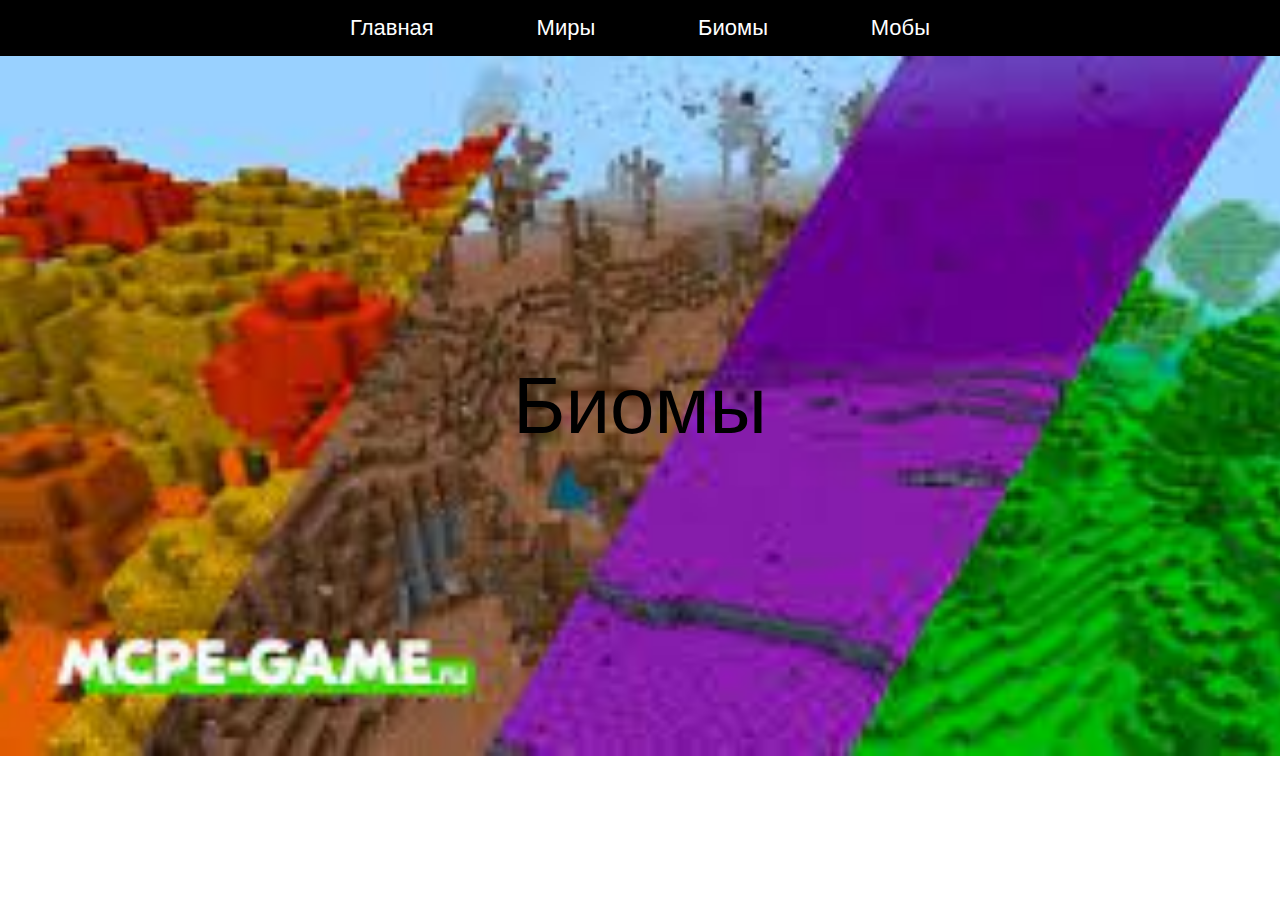
==== bioms.html @ 71b12657 "Second version" ====
<!DOCTYPE html>
<html lang="ru">
<head>
	<meta charset="UTF-8">
	<meta name="viewport" content="width=device-width, initial-scale=1.0">
	<title>MinrWiki Bioms</title>
	<link rel="stylesheet" href="bioms.css">
</head>
<body>
	<div class="hat">
		<a href="index.html">Главная</a>
		<a href="">Миры</a>
		<a href="bioms.html">Биомы</a>
		<a href="mobs.html">Мобы</a>
	</div>
	<div class="promo">
		<div class="promo_text">Биомы</div>
	</div>

	
		
</body>
</html>
---- bioms.css ----
*{
	margin: 0;
	font-family: sans-serif; 
}
.hat{
background: black;
display: flex;
justify-content: space-between;
padding: 15px 350px;
}
.hat a{
	color: white;
	font-size: 22px;
	text-decoration: none;
}
.hat a:hover{
	color: #00FFFF;
	text-decoration: underline;
}
.promo{
	height: 700px;
	background: url(bioms.jpg);
	background-size: cover;
	display: flex;
	justify-content: center;
	align-items: center;
}
.promo_text{
	font-size: 80px;
}
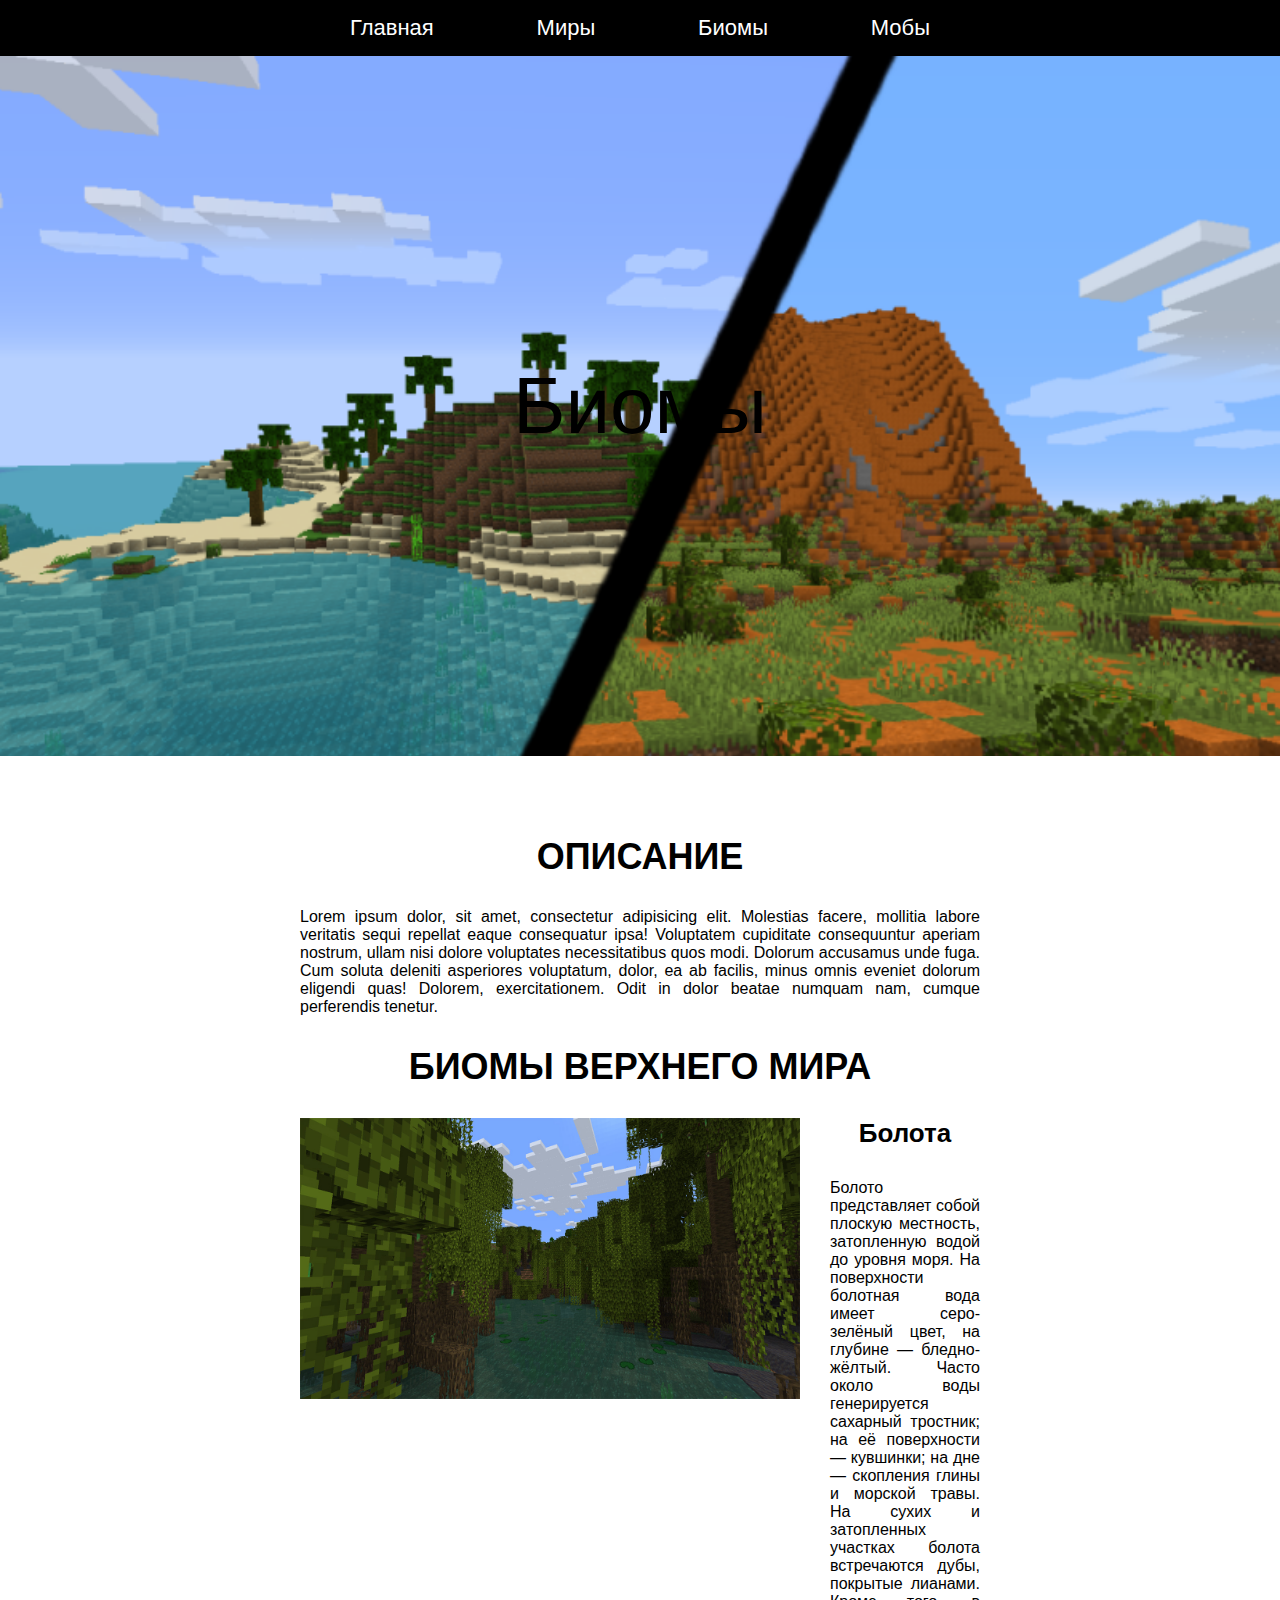
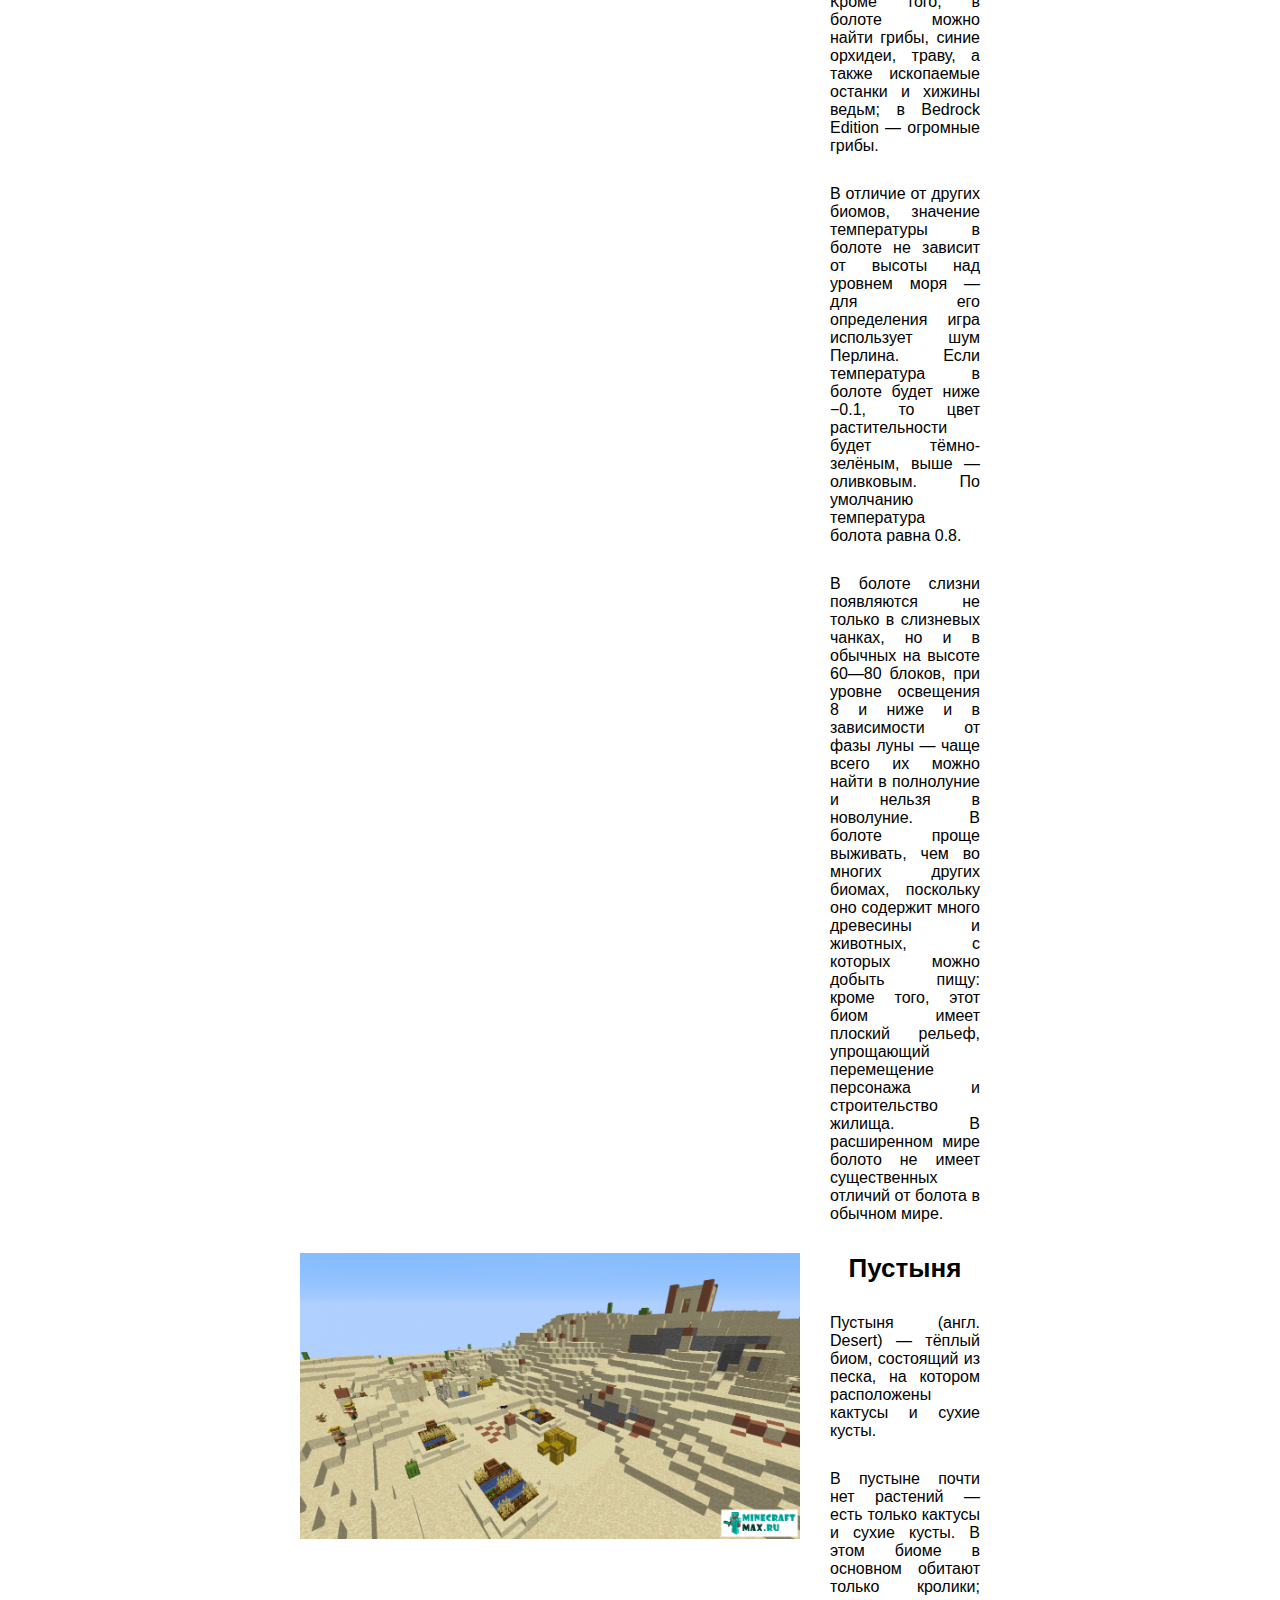
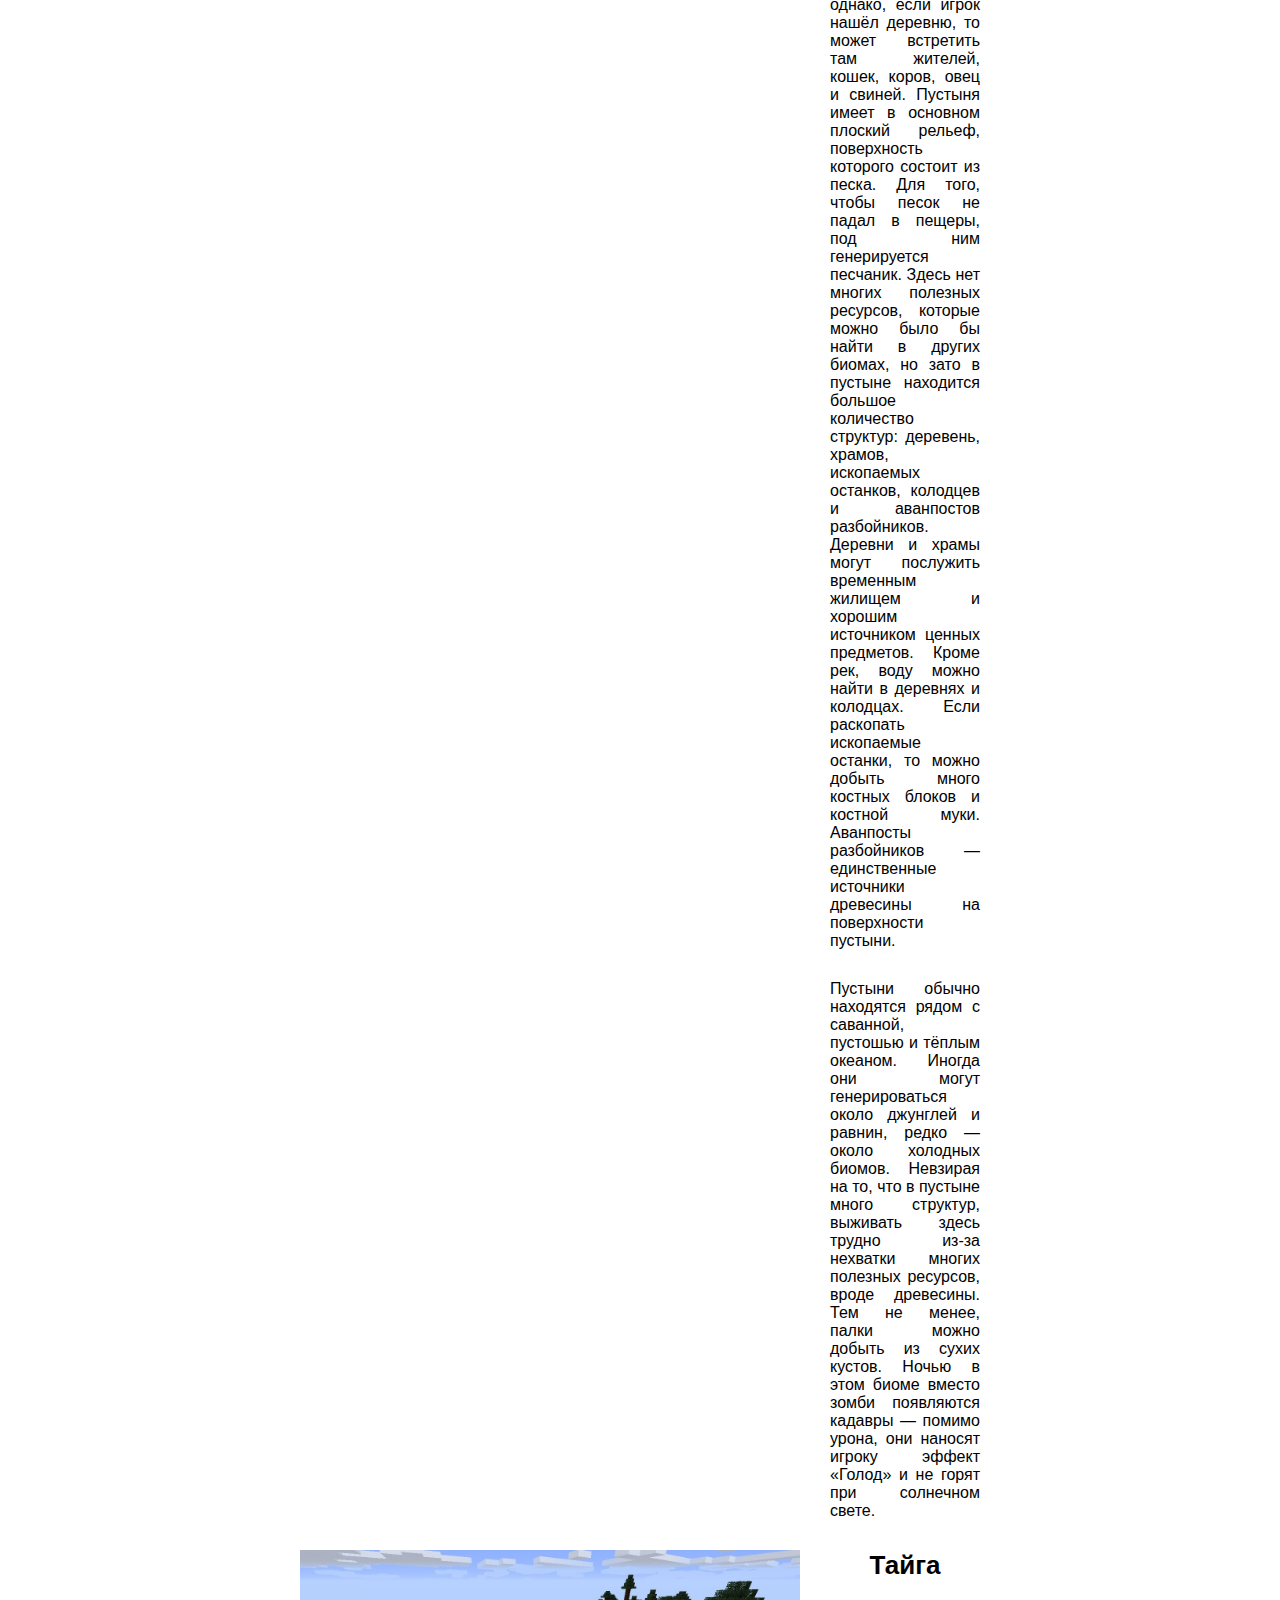
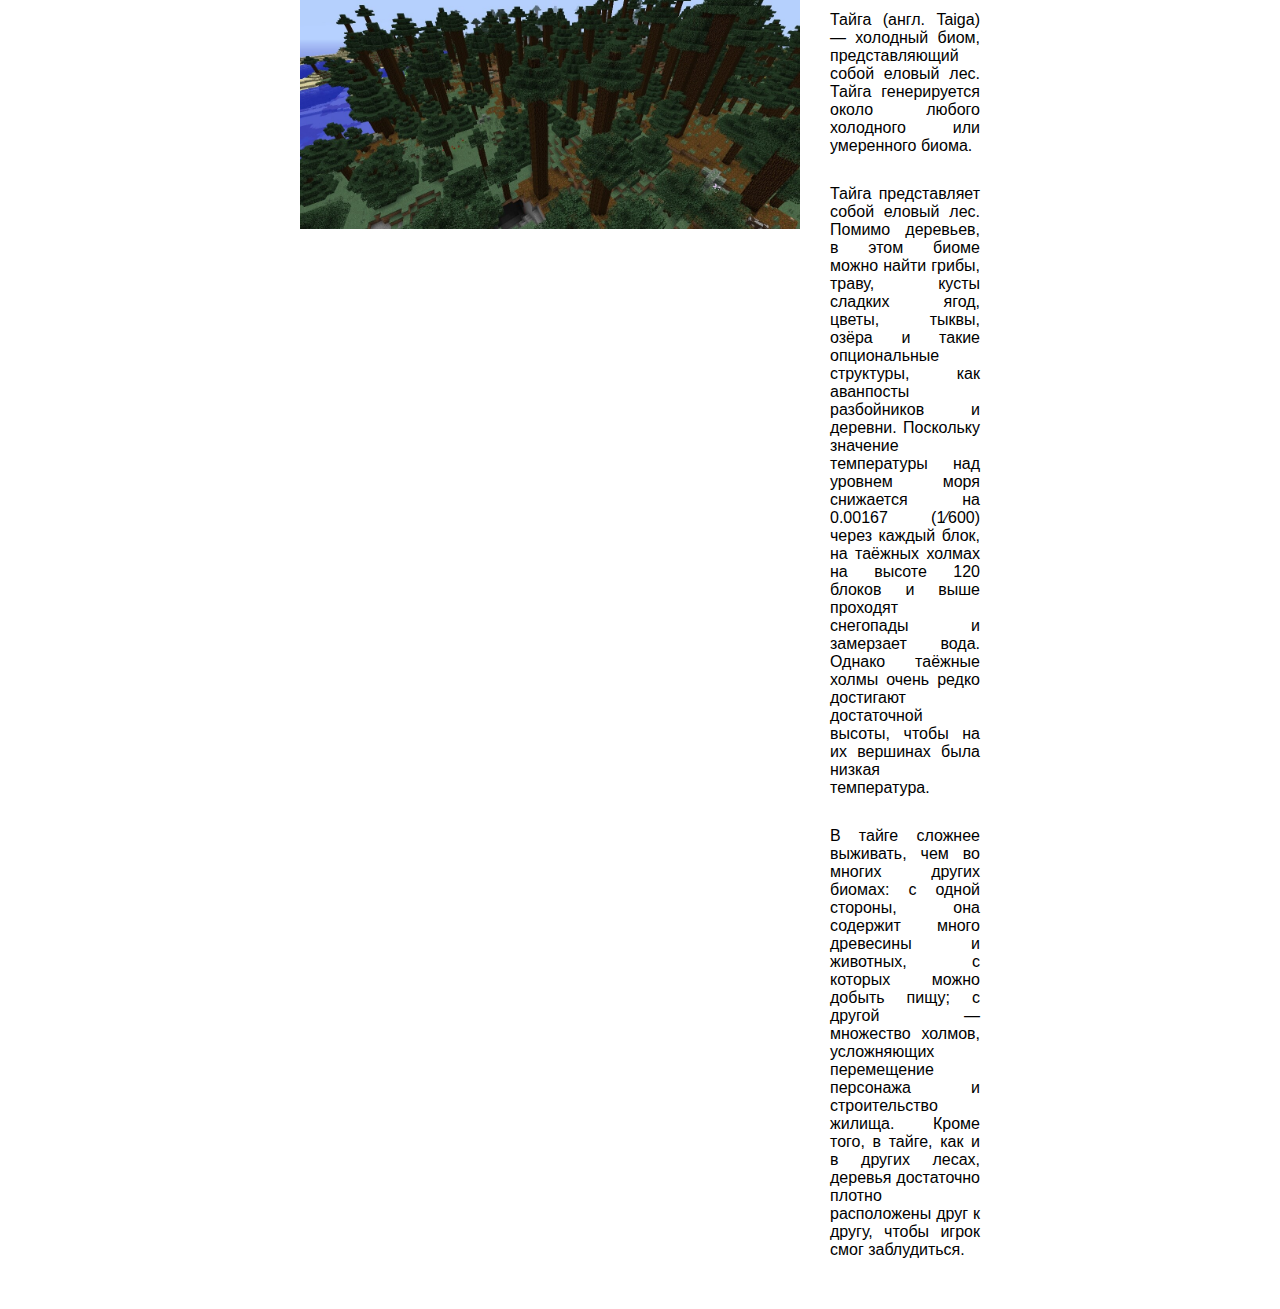
==== commit f2b53e95: "third" ====
--- a/bioms.html
+++ b/bioms.html
@@ -17,6 +17,62 @@
 		<div class="promo_text">Биомы</div>
 	</div>
 
+
+
+
+<div class="info">
+	<h2>Описание</h2>
+	<p>Lorem ipsum dolor, sit amet, consectetur adipisicing elit. Molestias facere, mollitia labore veritatis sequi repellat eaque consequatur ipsa! Voluptatem cupiditate consequuntur aperiam nostrum, ullam nisi dolore voluptates necessitatibus quos modi.
+	Dolorum accusamus unde fuga. Cum soluta deleniti asperiores voluptatum, dolor, ea ab facilis, minus omnis eveniet dolorum eligendi quas! Dolorem, exercitationem. Odit in dolor beatae numquam nam, cumque perferendis tenetur.</p>
+	<h2>Биомы верхнего мира</h2>
+		<div class="info_box">
+			<img src="swamp.jpg" alt="">
+			<div class="info_box_text">
+				<h3>Болота</h3>
+				<p>Болото представляет собой плоскую местность, затопленную водой до уровня моря. На поверхности болотная вода имеет серо-зелёный цвет, на глубине — бледно-жёлтый. Часто около воды генерируется сахарный тростник; на её поверхности — кувшинки; на дне — скопления глины и морской травы. На сухих и затопленных участках болота встречаются дубы, покрытые лианами. Кроме того, в болоте можно найти грибы, синие орхидеи, траву, а также ископаемые останки и хижины ведьм; в Bedrock Edition — огромные грибы.</p>
+				<p>В отличие от других биомов, значение температуры в болоте не зависит от высоты над уровнем моря — для его определения игра использует шум Перлина. Если температура в болоте будет ниже −0.1, то цвет растительности будет тёмно-зелёным, выше — оливковым. По умолчанию температура болота равна 0.8.</p>
+				<p>В болоте слизни появляются не только в слизневых чанках, но и в обычных на высоте 60—80 блоков, при уровне освещения 8 и ниже и в зависимости от фазы луны — чаще всего их можно найти в полнолуние и нельзя в новолуние. В болоте проще выживать, чем во многих других биомах, поскольку оно содержит много древесины и животных, с которых можно добыть пищу: кроме того, этот биом имеет плоский рельеф, упрощающий перемещение персонажа и строительство жилища. В расширенном мире болото не имеет существенных отличий от болота в обычном мире.</p>
+			</div>
+		</div>
+
+		<div class="info_box">
+			<img src="desert.png" alt="">
+			<div class="info_box_text">
+				<h3>Пустыня</h3>
+				<p>Пустыня (англ. Desert) — тёплый биом, состоящий из песка, на котором расположены кактусы и сухие кусты.</p>
+				<p>В пустыне почти нет растений — есть только кактусы и сухие кусты. В этом биоме в основном обитают только кролики; однако, если игрок нашёл деревню, то может встретить там жителей, кошек, коров, овец и свиней. Пустыня имеет в основном плоский рельеф, поверхность которого состоит из песка. Для того, чтобы песок не падал в пещеры, под ним генерируется песчаник. Здесь нет многих полезных ресурсов, которые можно было бы найти в других биомах, но зато в пустыне находится большое количество структур: деревень, храмов, ископаемых останков, колодцев и аванпостов разбойников. Деревни и храмы могут послужить временным жилищем и хорошим источником ценных предметов. Кроме рек, воду можно найти в деревнях и колодцах. Если раскопать ископаемые останки, то можно добыть много костных блоков и костной муки. Аванпосты разбойников — единственные источники древесины на поверхности пустыни.</p>
+				<p>Пустыни обычно находятся рядом с саванной, пустошью и тёплым океаном. Иногда они могут генерироваться около джунглей и равнин, редко — около холодных биомов. Невзирая на то, что в пустыне много структур, выживать здесь трудно из-за нехватки многих полезных ресурсов, вроде древесины. Тем не менее, палки можно добыть из сухих кустов. Ночью в этом биоме вместо зомби появляются кадавры — помимо урона, они наносят игроку эффект «Голод» и не горят при солнечном свете.</p>
+			</div>
+		</div>
+
+		<div class="info_box">
+			<img src="taiga.jpg" alt="">
+			<div class="info_box_text">
+				<h3>Тайга</h3>
+				<p>Тайга (англ. Taiga) — холодный биом, представляющий собой еловый лес. Тайга генерируется около любого холодного или умеренного биома.</p>
+				<p>Тайга представляет собой еловый лес. Помимо деревьев, в этом биоме можно найти грибы, траву, кусты сладких ягод, цветы, тыквы, озёра и такие опциональные структуры, как аванпосты разбойников и деревни. Поскольку значение температуры над уровнем моря снижается на 0.00167 (1⁄600) через каждый блок, на таёжных холмах на высоте 120 блоков и выше проходят снегопады и замерзает вода. Однако таёжные холмы очень редко достигают достаточной высоты, чтобы на их вершинах была низкая температура.</p>
+				<p>В тайге сложнее выживать, чем во многих других биомах: с одной стороны, она содержит много древесины и животных, с которых можно добыть пищу; с другой — множество холмов, усложняющих перемещение персонажа и строительство жилища. Кроме того, в тайге, как и в других лесах, деревья достаточно плотно расположены друг к другу, чтобы игрок смог заблудиться.</p>
+			</div>
+		</div>
+
+
+
+
+
+
+
+
+
+
+</div>
+
+
+
+
+
+
+
+
 	
 		
 </body>
--- a/bioms.css
+++ b/bioms.css
@@ -19,7 +19,7 @@
 }
 .promo{
 	height: 700px;
-	background: url(bioms.jpg);
+	background: url(bioms.png);
 	background-size: cover;
 	display: flex;
 	justify-content: center;
@@ -28,3 +28,34 @@
 .promo_text{
 	font-size: 80px;
 }
+.info{
+	padding: 50px 300px;
+}
+h2{
+	font-size: 36px;
+	text-align: center;
+	text-transform: uppercase;
+	margin-top: 30px;
+}
+p{
+	text-align: justify;
+	margin-top: 30px;
+}
+.info_box{
+	display: flex;
+	justify-content: space-between;
+	align-items: start;
+	margin-top: 30px;
+}
+
+.info_box img{
+	width: 500px;
+	margin-right: 30px;
+}
+.info_box_text{
+}
+h3{
+	text-align: center;
+	font-size: 26px;
+}
+
